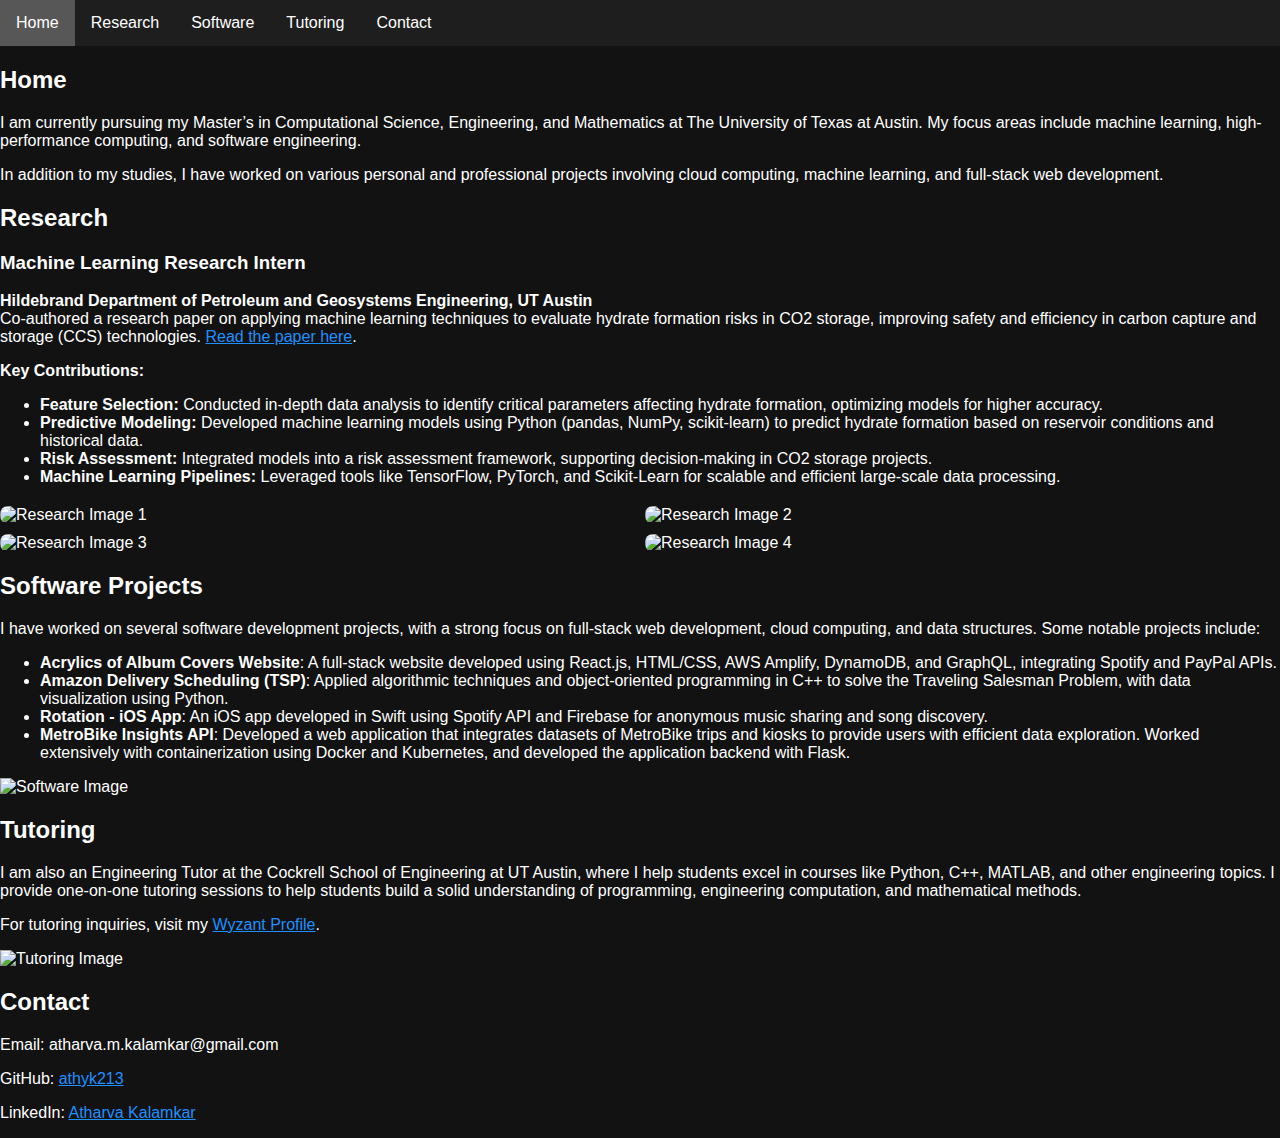
==== index.html @ 80ca54e9 "Updated Research and Software pages" ====
<!DOCTYPE html>
<html lang="en">
<head>
    <meta charset="UTF-8">
    <meta name="viewport" content="width=device-width, initial-scale=1.0">
    <title>Atharva Kalamkar Portfolio</title>
    <link rel="stylesheet" href="style.css">
</head>
<body>
    <nav>
        <ul>
            <li><a href="#home" class="tablink" onclick="openTab('home')">Home</a></li>
            <li><a href="#research" class="tablink" onclick="openTab('research')">Research</a></li>
            <li><a href="#software" class="tablink" onclick="openTab('software')">Software</a></li>
            <li><a href="#tutoring" class="tablink" onclick="openTab('tutoring')">Tutoring</a></li>
            <li><a href="#contact" class="tablink" onclick="openTab('contact')">Contact</a></li>
        </ul>
    </nav>

    <div id="home" class="tab">
    <h2>Home</h2>
    <p>
        I am currently pursuing my Master’s in Computational Science, Engineering, and Mathematics at The University of Texas at Austin. 
        My focus areas include machine learning, high-performance computing, and software engineering.
    </p>
    <p>
        In addition to my studies, I have worked on various personal and professional projects involving cloud computing, machine learning, and full-stack web development.
    </p>

    </div>

    <div id="research" class="tab">
        <h2>Research</h2>
        
        <h3>Machine Learning Research Intern</h3>
        <p>
            <strong>Hildebrand Department of Petroleum and Geosystems Engineering, UT Austin</strong><br>
            Co-authored a research paper on applying machine learning techniques to evaluate hydrate formation risks in CO2 storage, improving safety and efficiency in carbon capture and storage (CCS) technologies.
            <a href="https://doi.org/10.1016/j.fuel.2023.129670" target="_blank">Read the paper here</a>.
        </p>
        
        <p>
            <strong>Key Contributions:</strong>
            <ul>
                <li><strong>Feature Selection:</strong> Conducted in-depth data analysis to identify critical parameters affecting hydrate formation, optimizing models for higher accuracy.</li>
                <li><strong>Predictive Modeling:</strong> Developed machine learning models using Python (pandas, NumPy, scikit-learn) to predict hydrate formation based on reservoir conditions and historical data.</li>
                <li><strong>Risk Assessment:</strong> Integrated models into a risk assessment framework, supporting decision-making in CO2 storage projects.</li>
                <li><strong>Machine Learning Pipelines:</strong> Leveraged tools like TensorFlow, PyTorch, and Scikit-Learn for scalable and efficient large-scale data processing.</li>
            </ul>
        </p>

        <div class="image-grid">
            <img src="https://ars.els-cdn.com/content/image/1-s2.0-S0016236123022846-gr5.jpg" alt="Research Image 1">
            <img src="https://ars.els-cdn.com/content/image/1-s2.0-S0016236123022846-gr7.jpg" alt="Research Image 2">
            <img src="https://ars.els-cdn.com/content/image/1-s2.0-S0016236123022846-gr11.jpg" alt="Research Image 3">
            <img src="https://ars.els-cdn.com/content/image/1-s2.0-S0016236123022846-gr13.jpg" alt="Research Image 4">
        </div>
    </div>

    <div id="software" class="tab">
        <h2>Software Projects</h2>
        <p>
            I have worked on several software development projects, with a strong focus on full-stack web development, cloud computing, and data structures. Some notable projects include:
            <ul>
                <li><strong>Acrylics of Album Covers Website</strong>: A full-stack website developed using React.js, HTML/CSS, AWS Amplify, DynamoDB, and GraphQL, integrating Spotify and PayPal APIs.</li>
                <li><strong>Amazon Delivery Scheduling (TSP)</strong>: Applied algorithmic techniques and object-oriented programming in C++ to solve the Traveling Salesman Problem, with data visualization using Python.</li>
                <li><strong>Rotation - iOS App</strong>: An iOS app developed in Swift using Spotify API and Firebase for anonymous music sharing and song discovery.</li>
                <li><strong>MetroBike Insights API</strong>: Developed a web application that integrates datasets of MetroBike trips and kiosks to provide users with efficient data exploration. Worked extensively with containerization using Docker and Kubernetes, and developed the application backend with Flask.</li>
            </ul>
        </p>
        <img src="assets/software_image.png" alt="Software Image" width="300">
    </div>

    <div id="tutoring" class="tab">
        <h2>Tutoring</h2>
        <p>
            I am also an Engineering Tutor at the Cockrell School of Engineering at UT Austin, where I help students excel in courses like Python, C++, MATLAB, and other engineering topics.
            I provide one-on-one tutoring sessions to help students build a solid understanding of programming, engineering computation, and mathematical methods.
        </p>
        <p>For tutoring inquiries, visit my <a href="https://www.wyzant.com/match/tutor/89138192" target="_blank">Wyzant Profile</a>.</p>
        <img src="assets/tutoring_image.png" alt="Tutoring Image" width="300">
    </div>

    <div id="contact" class="tab">
        <h2>Contact</h2>
        <p>Email: atharva.m.kalamkar@gmail.com</p>
        <p>GitHub: <a href="https://github.com/athyk213" target="_blank">athyk213</a></p>
        <p>LinkedIn: <a href="https://www.linkedin.com/in/atharva-kalamkar" target="_blank">Atharva Kalamkar</a></p>
    </div>


    <script>
        function openTab(tabName) {
            var i, tab, tablinks;
            tab = document.getElementsByClassName("tab");
            for (i = 0; i < tab.length; i++) {
                tab[i].style.display = "none";
            }
            document.getElementById(tabName).style.display = "block";
        }

        // Default tab open
        document.getElementById("home").style.display = "block";
    </script>
</body>
</html>
---- style.css ----
body {
    background-color: #121212;
    color: #ffffff;
    font-family: Arial, sans-serif;
    margin: 0;
}

nav ul {
    list-style-type: none;
    margin: 0;
    padding: 0;
    overflow: hidden;
    background-color: #1e1e1e;
}

nav ul li {
    float: left;
}

nav ul li a {
    display: block;
    color: white;
    text-align: center;
    padding: 14px 16px;
    text-decoration: none;
}

nav ul li a:hover {
    background-color: #575757;
}

.tabcontent {
    display: none;
    padding: 20px;
    border-top: none;
}

h2 {
    color: #ffffff;
}

a {
    color: #1e90ff;
}

.image-grid {
    display: grid;
    grid-template-columns: repeat(2, 1fr);
    gap: 10px;
    margin: 20px 0;
}

.image-grid img {
    width: 100%;
    height: auto;
    object-fit: cover;
    border-radius: 8px; /* Optional: to give the images rounded corners */
}
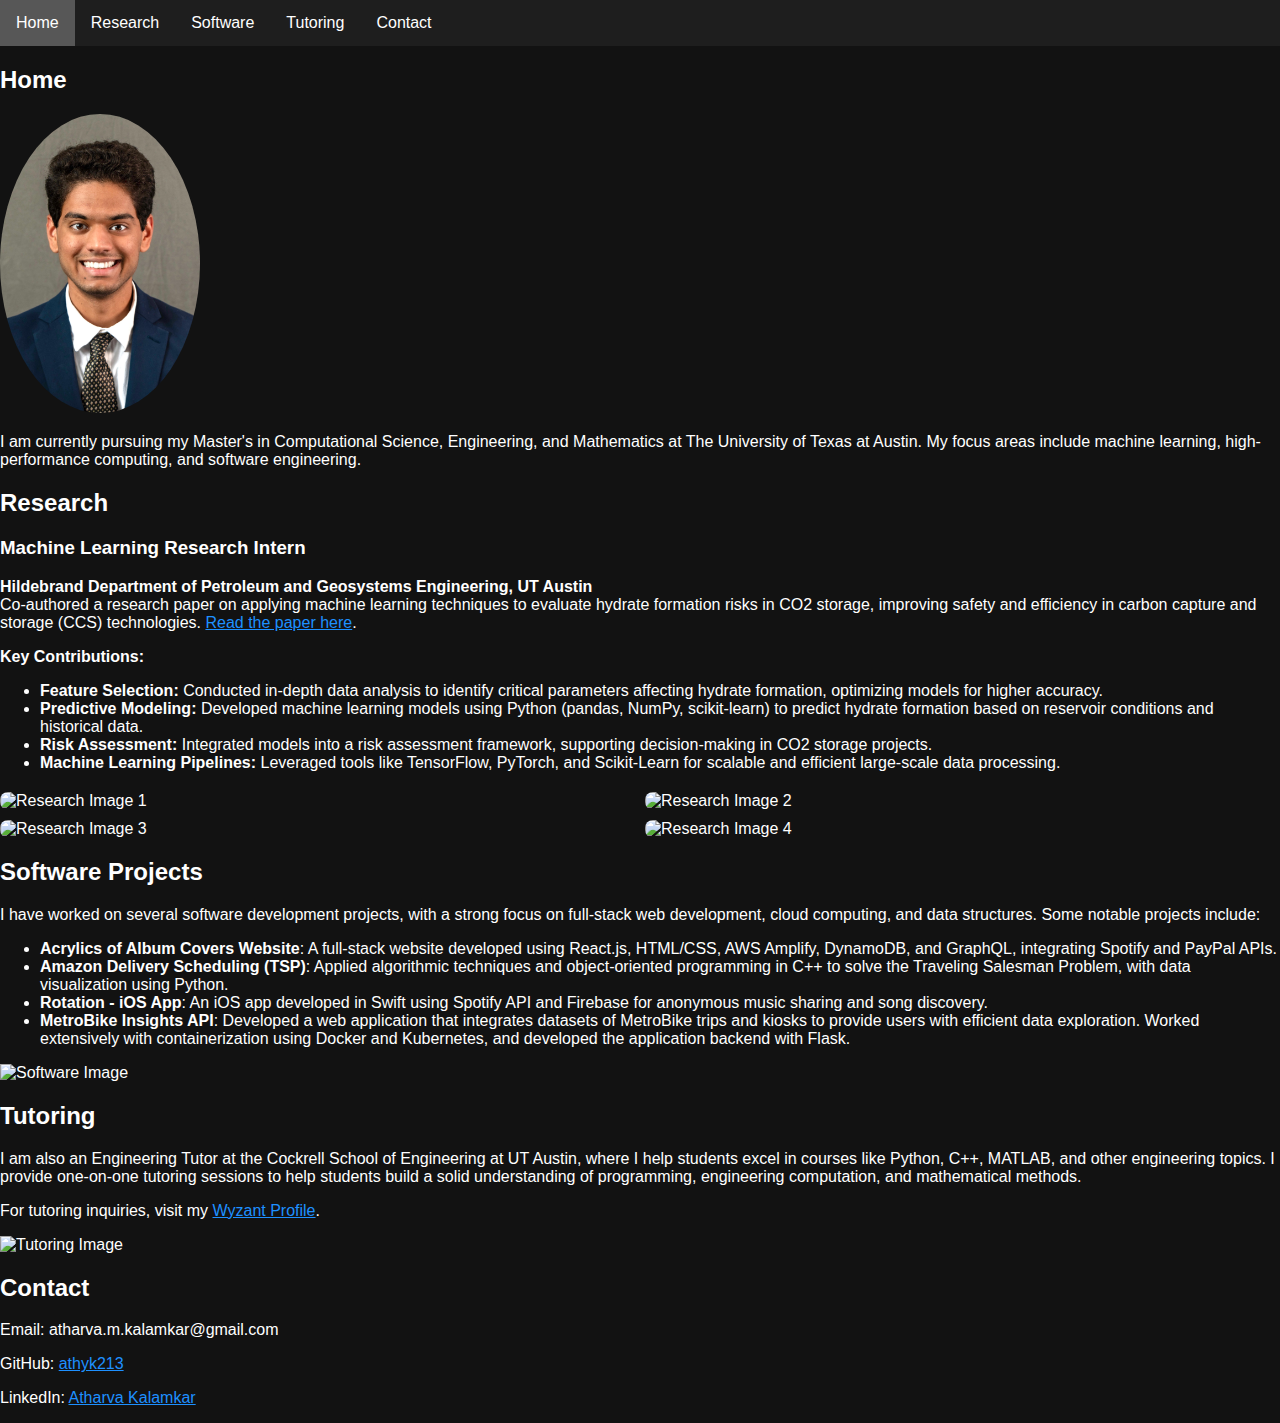
==== commit ce81db70: "added profile photo" ====
--- a/index.html
+++ b/index.html
@@ -18,15 +18,12 @@
     </nav>
 
     <div id="home" class="tab">
-    <h2>Home</h2>
-    <p>
-        I am currently pursuing my Master’s in Computational Science, Engineering, and Mathematics at The University of Texas at Austin. 
-        My focus areas include machine learning, high-performance computing, and software engineering.
-    </p>
-    <p>
-        In addition to my studies, I have worked on various personal and professional projects involving cloud computing, machine learning, and full-stack web development.
-    </p>
-
+        <h2>Home</h2>
+        <img src="assets/profile_photo.jpg" alt="Atharva Photo" width="200" style="border-radius: 50%;">
+        <p>
+            I am currently pursuing my Master's in Computational Science, Engineering, and Mathematics at The University of Texas at Austin. 
+            My focus areas include machine learning, high-performance computing, and software engineering.
+        </p>
     </div>
 
     <div id="research" class="tab">
@@ -86,8 +83,8 @@
         <p>Email: atharva.m.kalamkar@gmail.com</p>
         <p>GitHub: <a href="https://github.com/athyk213" target="_blank">athyk213</a></p>
         <p>LinkedIn: <a href="https://www.linkedin.com/in/atharva-kalamkar" target="_blank">Atharva Kalamkar</a></p>
+
     </div>
-
 
     <script>
         function openTab(tabName) {
@@ -99,8 +96,7 @@
             document.getElementById(tabName).style.display = "block";
         }
 
-        // Default tab open
         document.getElementById("home").style.display = "block";
     </script>
 </body>
-</html>
+</html>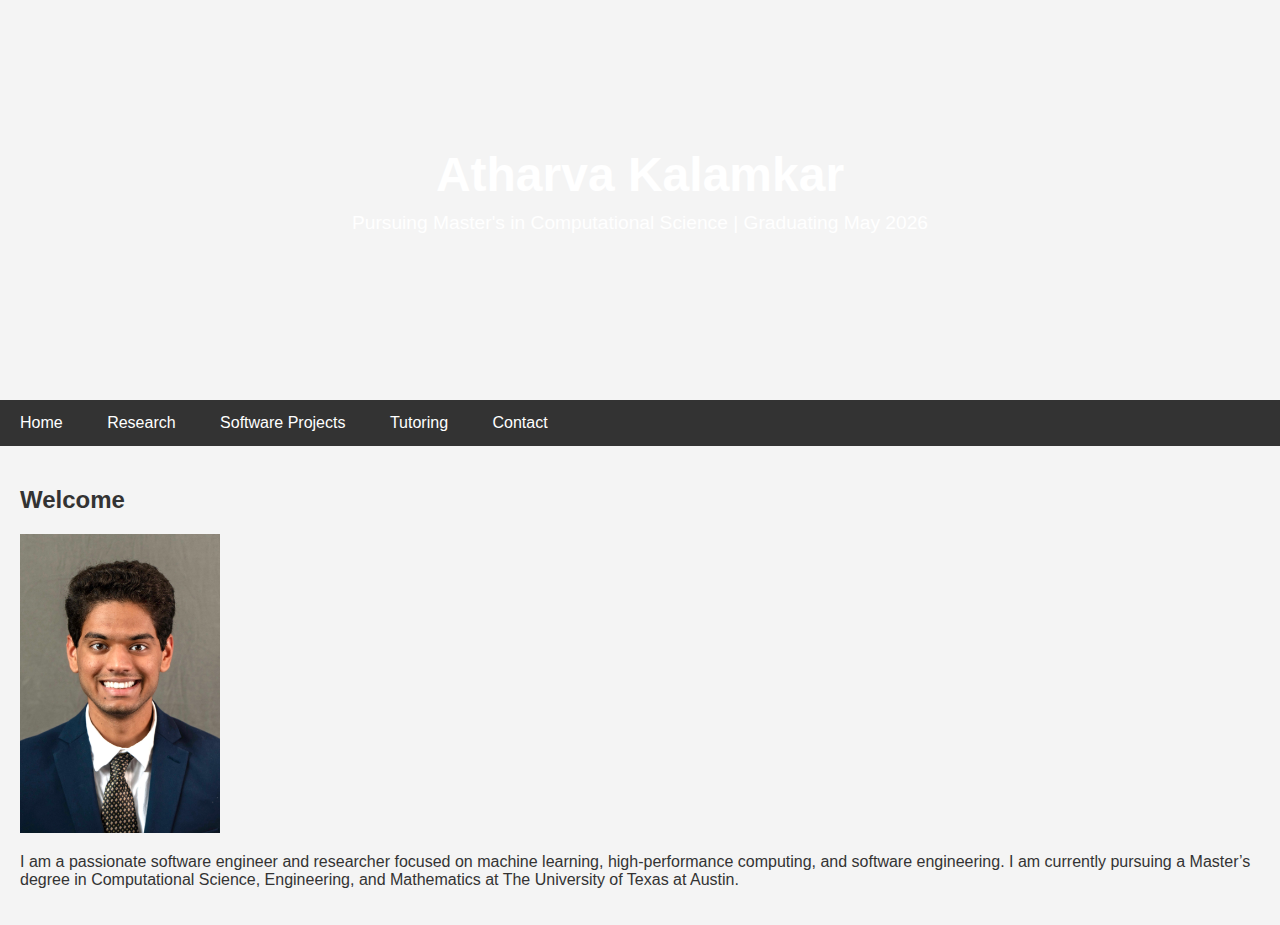
==== commit 13fa6cb8: "more appealing" ====
--- a/index.html
+++ b/index.html
@@ -7,83 +7,76 @@
     <link rel="stylesheet" href="style.css">
 </head>
 <body>
+    <header class="main-header">
+        <div class="header-content">
+            <h1>Atharva Kalamkar</h1>
+            <p>Pursuing Master's in Computational Science | Graduating May 2026</p>
+        </div>
+    </header>
+
     <nav>
         <ul>
             <li><a href="#home" class="tablink" onclick="openTab('home')">Home</a></li>
             <li><a href="#research" class="tablink" onclick="openTab('research')">Research</a></li>
-            <li><a href="#software" class="tablink" onclick="openTab('software')">Software</a></li>
+            <li><a href="#software" class="tablink" onclick="openTab('software')">Software Projects</a></li>
             <li><a href="#tutoring" class="tablink" onclick="openTab('tutoring')">Tutoring</a></li>
             <li><a href="#contact" class="tablink" onclick="openTab('contact')">Contact</a></li>
         </ul>
     </nav>
 
     <div id="home" class="tab">
-        <h2>Home</h2>
-        <img src="assets/profile_photo.jpg" alt="Atharva Photo" width="200" style="border-radius: 50%;">
+        <h2>Welcome</h2>
+        <img src="assets/profile_photo.jpg" alt="Atharva Photo" width="200">
         <p>
-            I am currently pursuing my Master's in Computational Science, Engineering, and Mathematics at The University of Texas at Austin. 
-            My focus areas include machine learning, high-performance computing, and software engineering.
+            I am a passionate software engineer and researcher focused on machine learning, high-performance computing, and software engineering. I am currently pursuing a Master’s degree in Computational Science, Engineering, and Mathematics at The University of Texas at Austin.
         </p>
     </div>
 
     <div id="research" class="tab">
         <h2>Research</h2>
-        
         <h3>Machine Learning Research Intern</h3>
         <p>
-            <strong>Hildebrand Department of Petroleum and Geosystems Engineering, UT Austin</strong><br>
-            Co-authored a research paper on applying machine learning techniques to evaluate hydrate formation risks in CO2 storage, improving safety and efficiency in carbon capture and storage (CCS) technologies.
-            <a href="https://doi.org/10.1016/j.fuel.2023.129670" target="_blank">Read the paper here</a>.
+            Co-authored a paper on applying machine learning techniques to evaluate hydrate formation risks in CO2 storage, improving safety in carbon capture and storage technologies.
+            <a href="https://doi.org/10.1016/j.fuel.2023.129670">Read the paper</a>.
         </p>
-        
-        <p>
-            <strong>Key Contributions:</strong>
-            <ul>
-                <li><strong>Feature Selection:</strong> Conducted in-depth data analysis to identify critical parameters affecting hydrate formation, optimizing models for higher accuracy.</li>
-                <li><strong>Predictive Modeling:</strong> Developed machine learning models using Python (pandas, NumPy, scikit-learn) to predict hydrate formation based on reservoir conditions and historical data.</li>
-                <li><strong>Risk Assessment:</strong> Integrated models into a risk assessment framework, supporting decision-making in CO2 storage projects.</li>
-                <li><strong>Machine Learning Pipelines:</strong> Leveraged tools like TensorFlow, PyTorch, and Scikit-Learn for scalable and efficient large-scale data processing.</li>
-            </ul>
-        </p>
-
         <div class="image-grid">
             <img src="https://ars.els-cdn.com/content/image/1-s2.0-S0016236123022846-gr5.jpg" alt="Research Image 1">
             <img src="https://ars.els-cdn.com/content/image/1-s2.0-S0016236123022846-gr7.jpg" alt="Research Image 2">
-            <img src="https://ars.els-cdn.com/content/image/1-s2.0-S0016236123022846-gr11.jpg" alt="Research Image 3">
-            <img src="https://ars.els-cdn.com/content/image/1-s2.0-S0016236123022846-gr13.jpg" alt="Research Image 4">
         </div>
     </div>
 
     <div id="software" class="tab">
         <h2>Software Projects</h2>
-        <p>
-            I have worked on several software development projects, with a strong focus on full-stack web development, cloud computing, and data structures. Some notable projects include:
-            <ul>
-                <li><strong>Acrylics of Album Covers Website</strong>: A full-stack website developed using React.js, HTML/CSS, AWS Amplify, DynamoDB, and GraphQL, integrating Spotify and PayPal APIs.</li>
-                <li><strong>Amazon Delivery Scheduling (TSP)</strong>: Applied algorithmic techniques and object-oriented programming in C++ to solve the Traveling Salesman Problem, with data visualization using Python.</li>
-                <li><strong>Rotation - iOS App</strong>: An iOS app developed in Swift using Spotify API and Firebase for anonymous music sharing and song discovery.</li>
-                <li><strong>MetroBike Insights API</strong>: Developed a web application that integrates datasets of MetroBike trips and kiosks to provide users with efficient data exploration. Worked extensively with containerization using Docker and Kubernetes, and developed the application backend with Flask.</li>
-            </ul>
-        </p>
-        <img src="assets/software_image.png" alt="Software Image" width="300">
+        <ul>
+            <li><strong>Acrylics of Album Covers Website</strong> (React.js, AWS Amplify)</li>
+            <li><strong>Amazon Delivery Scheduling</strong> (C++, Python, Data Visualization)</li>
+            <li><strong>Rotation - iOS App</strong> (Swift, Spotify API)</li>
+        </ul>
+        <h3>Skills</h3>
+        <p>Python, C++, Java, JavaScript, TensorFlow, Flask, Docker, Kubernetes</p>
     </div>
 
     <div id="tutoring" class="tab">
         <h2>Tutoring</h2>
         <p>
-            I am also an Engineering Tutor at the Cockrell School of Engineering at UT Austin, where I help students excel in courses like Python, C++, MATLAB, and other engineering topics.
-            I provide one-on-one tutoring sessions to help students build a solid understanding of programming, engineering computation, and mathematical methods.
+            I tutor Engineering students in Python, C++, and MATLAB at UT Austin.
         </p>
-        <p>For tutoring inquiries, visit my <a href="https://www.wyzant.com/match/tutor/89138192" target="_blank">Wyzant Profile</a>.</p>
         <img src="assets/tutoring_image.png" alt="Tutoring Image" width="300">
     </div>
 
     <div id="contact" class="tab">
         <h2>Contact</h2>
-        <p>Email: atharva.m.kalamkar@gmail.com</p>
-        <p>GitHub: <a href="https://github.com/athyk213" target="_blank">athyk213</a></p>
-        <p>LinkedIn: <a href="https://www.linkedin.com/in/atharva-kalamkar" target="_blank">Atharva Kalamkar</a></p>
-
+        <div class="contact-links">
+            <a href="https://www.wyzant.com/match/tutor/89138192">
+                <img src="assets/wyzant-logo.png" alt="Wyzant" class="contact-logo">
+            </a>
+            <a href="https://github.com/athyk213">
+                <img src="assets/github-logo.png" alt="GitHub" class="contact-logo">
+            </a>
+            <a href="https://www.linkedin.com/in/atharva-kalamkar">
+                <img src="assets/linkedin-logo.png" alt="LinkedIn" class="contact-logo">
+            </a>
+        </div>
     </div>
 
     <script>
@@ -95,8 +88,7 @@
             }
             document.getElementById(tabName).style.display = "block";
         }
-
         document.getElementById("home").style.display = "block";
     </script>
 </body>
-</html>+</html>
--- a/style.css
+++ b/style.css
@@ -1,27 +1,46 @@
 body {
-    background-color: #121212;
-    color: #ffffff;
-    font-family: Arial, sans-serif;
+    background-color: #f4f4f4;
+    color: #333;
+    font-family: 'Helvetica', sans-serif;
     margin: 0;
+    padding: 0;
+}
+
+header.main-header {
+    background: url('assets/header-bg.jpg') no-repeat center center/cover;
+    height: 400px;
+    display: flex;
+    justify-content: center;
+    align-items: center;
+    text-align: center;
+    color: white;
+}
+
+header.main-header h1 {
+    font-size: 3em;
+    margin: 0;
+}
+
+header.main-header p {
+    font-size: 1.2em;
+    margin-top: 10px;
 }
 
 nav ul {
     list-style-type: none;
     margin: 0;
     padding: 0;
-    overflow: hidden;
-    background-color: #1e1e1e;
+    background-color: #333;
 }
 
 nav ul li {
-    float: left;
+    display: inline-block;
 }
 
 nav ul li a {
-    display: block;
+    padding: 14px 20px;
+    display: inline-block;
     color: white;
-    text-align: center;
-    padding: 14px 16px;
     text-decoration: none;
 }
 
@@ -29,30 +48,30 @@
     background-color: #575757;
 }
 
-.tabcontent {
+.tab {
     display: none;
     padding: 20px;
-    border-top: none;
 }
 
-h2 {
-    color: #ffffff;
+.contact-links {
+    display: flex;
+    gap: 20px;
 }
 
-a {
-    color: #1e90ff;
+.contact-logo {
+    width: 50px;
+    height: auto;
 }
 
 .image-grid {
     display: grid;
     grid-template-columns: repeat(2, 1fr);
-    gap: 10px;
-    margin: 20px 0;
+    gap: 20px;
 }
 
 .image-grid img {
     width: 100%;
     height: auto;
     object-fit: cover;
-    border-radius: 8px; /* Optional: to give the images rounded corners */
-}+    border-radius: 10px;
+}
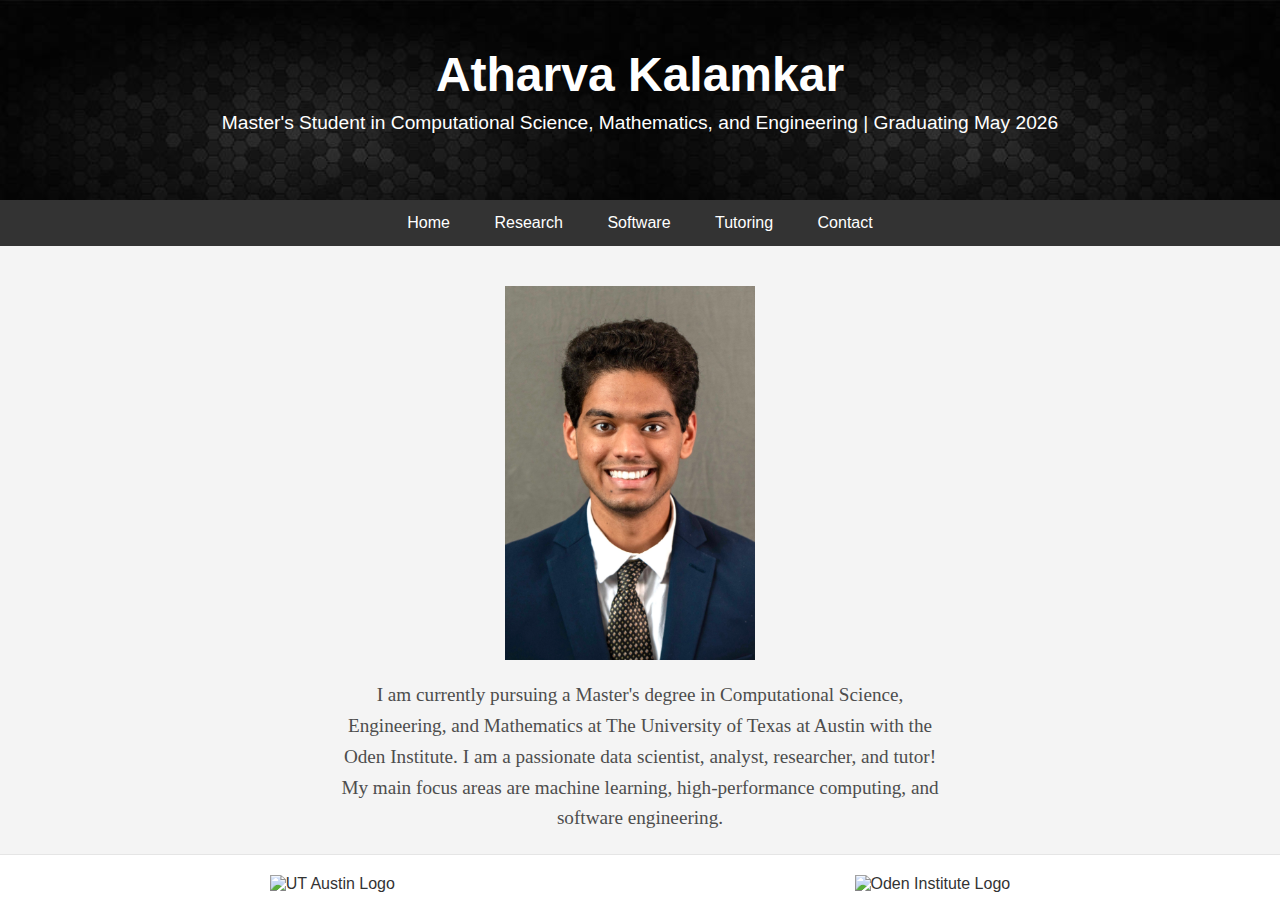
==== commit 2d49c66e: "styling updates and background image" ====
--- a/index.html
+++ b/index.html
@@ -1,94 +1,176 @@
 <!DOCTYPE html>
 <html lang="en">
-<head>
-    <meta charset="UTF-8">
-    <meta name="viewport" content="width=device-width, initial-scale=1.0">
+  <head>
+    <meta charset="UTF-8" />
+    <meta name="viewport" content="width=device-width, initial-scale=1.0" />
     <title>Atharva Kalamkar Portfolio</title>
-    <link rel="stylesheet" href="style.css">
-</head>
-<body>
+    <link rel="stylesheet" href="style.css" />
+  </head>
+  <body>
     <header class="main-header">
-        <div class="header-content">
-            <h1>Atharva Kalamkar</h1>
-            <p>Pursuing Master's in Computational Science | Graduating May 2026</p>
-        </div>
+      <div class="header-content">
+        <h1>Atharva Kalamkar</h1>
+        <p>
+          Master's Student in Computational Science, Mathematics, and
+          Engineering | Graduating May 2026
+        </p>
+      </div>
     </header>
 
     <nav>
-        <ul>
-            <li><a href="#home" class="tablink" onclick="openTab('home')">Home</a></li>
-            <li><a href="#research" class="tablink" onclick="openTab('research')">Research</a></li>
-            <li><a href="#software" class="tablink" onclick="openTab('software')">Software Projects</a></li>
-            <li><a href="#tutoring" class="tablink" onclick="openTab('tutoring')">Tutoring</a></li>
-            <li><a href="#contact" class="tablink" onclick="openTab('contact')">Contact</a></li>
-        </ul>
+      <ul>
+        <li>
+          <a href="#home" class="tablink" onclick="openTab('home')">Home</a>
+        </li>
+        <li>
+          <a href="#research" class="tablink" onclick="openTab('research')"
+            >Research</a
+          >
+        </li>
+        <li>
+          <a href="#software" class="tablink" onclick="openTab('software')"
+            >Software</a
+          >
+        </li>
+        <li>
+          <a href="#tutoring" class="tablink" onclick="openTab('tutoring')"
+            >Tutoring</a
+          >
+        </li>
+        <li>
+          <a href="#contact" class="tablink" onclick="openTab('contact')"
+            >Contact</a
+          >
+        </li>
+      </ul>
     </nav>
 
     <div id="home" class="tab">
-        <h2>Welcome</h2>
-        <img src="assets/profile_photo.jpg" alt="Atharva Photo" width="200">
+      <div class="content">
+        <img src="assets/profile_photo.jpg" alt="Atharva Photo" width="250" />
         <p>
-            I am a passionate software engineer and researcher focused on machine learning, high-performance computing, and software engineering. I am currently pursuing a Master’s degree in Computational Science, Engineering, and Mathematics at The University of Texas at Austin.
+          I am currently pursuing a Master's degree in Computational Science,
+          Engineering, and Mathematics at The University of Texas at Austin with
+          the Oden Institute. I am a passionate data scientist, analyst,
+          researcher, and tutor! My main focus areas are machine learning,
+          high-performance computing, and software engineering.
         </p>
+      </div>
     </div>
 
     <div id="research" class="tab">
-        <h2>Research</h2>
-        <h3>Machine Learning Research Intern</h3>
+      <h2>Research</h2>
+      <h3>Machine Learning Research Intern</h3>
+      <div class="content">
         <p>
-            Co-authored a paper on applying machine learning techniques to evaluate hydrate formation risks in CO2 storage, improving safety in carbon capture and storage technologies.
-            <a href="https://doi.org/10.1016/j.fuel.2023.129670">Read the paper</a>.
+          Co-authored a paper on applying machine learning techniques to
+          evaluate hydrate formation risks in CO2 storage, improving safety in
+          carbon capture and storage technologies.
         </p>
-        <div class="image-grid">
-            <img src="https://ars.els-cdn.com/content/image/1-s2.0-S0016236123022846-gr5.jpg" alt="Research Image 1">
-            <img src="https://ars.els-cdn.com/content/image/1-s2.0-S0016236123022846-gr7.jpg" alt="Research Image 2">
-        </div>
+      </div>
+      <a href="https://doi.org/10.1016/j.fuel.2023.129670">Read the paper</a>.
     </div>
 
     <div id="software" class="tab">
-        <h2>Software Projects</h2>
-        <ul>
-            <li><strong>Acrylics of Album Covers Website</strong> (React.js, AWS Amplify)</li>
-            <li><strong>Amazon Delivery Scheduling</strong> (C++, Python, Data Visualization)</li>
-            <li><strong>Rotation - iOS App</strong> (Swift, Spotify API)</li>
-        </ul>
-        <h3>Skills</h3>
-        <p>Python, C++, Java, JavaScript, TensorFlow, Flask, Docker, Kubernetes</p>
+      <h2>Software Projects</h2>
+      <ul>
+        <li>
+          <strong>Acrylics of Album Covers Website</strong> (React.js, AWS
+          Amplify)
+        </li>
+        <li>
+          <strong>Amazon Delivery Scheduling</strong> (C++, Python, Data
+          Visualization)
+        </li>
+        <li><strong>Rotation - iOS App</strong> (Swift, Spotify API)</li>
+      </ul>
+      <h3>Skills</h3>
+      <p>
+        Python, C++, Java, JavaScript, TensorFlow, Flask, Docker, Kubernetes,
+      </p>
     </div>
 
     <div id="tutoring" class="tab">
-        <h2>Tutoring</h2>
+      <h2>Tutoring</h2>
+      <div class="content">
         <p>
-            I tutor Engineering students in Python, C++, and MATLAB at UT Austin.
+          I tutor for the Cockrell School of Engineering. I cover subjects
+          including solids, statics, dynamics, numerical methods, and
+          introduction to programming (Python, C++, and MATLAB).
         </p>
-        <img src="assets/tutoring_image.png" alt="Tutoring Image" width="300">
+        <p>
+          I also have 4+ years of experience tutoring students in all
+          Mathematics subjects including Algebra 2, Geometry, Calculus 1
+          (Differential or AP Calculus AB), Calculus 2 (Integral AP Calculus
+          BC), and Calculus 3 (Vector). For more information, visit my Wyzant
+          Tutor profile below!
+        </p>
+      </div>
+      <a href="https://www.wyzant.com/match/tutor/89138192">
+        <img
+          src="https://kelseyphillippayne.com/wp-content/uploads/2019/06/wyzant-logo.png"
+          alt="Wyzant"
+          class="contact-logo"
+        />
+      </a>
     </div>
 
     <div id="contact" class="tab">
-        <h2>Contact</h2>
+      <h2>Contact</h2>
+      <div class="contact-info">
         <div class="contact-links">
-            <a href="https://www.wyzant.com/match/tutor/89138192">
-                <img src="assets/wyzant-logo.png" alt="Wyzant" class="contact-logo">
-            </a>
-            <a href="https://github.com/athyk213">
-                <img src="assets/github-logo.png" alt="GitHub" class="contact-logo">
-            </a>
-            <a href="https://www.linkedin.com/in/atharva-kalamkar">
-                <img src="assets/linkedin-logo.png" alt="LinkedIn" class="contact-logo">
-            </a>
+          <a href="https://www.wyzant.com/match/tutor/89138192">
+            <img
+              src="https://kelseyphillippayne.com/wp-content/uploads/2019/06/wyzant-logo.png"
+              alt="Wyzant"
+              class="contact-logo"
+            />
+          </a>
+          <a href="https://www.linkedin.com/in/atharva-kalamkar">
+            <img
+              src="https://i.pinimg.com/originals/b2/f8/28/b2f828513f21444829a619ce563d4d4e.png"
+              alt="LinkedIn"
+              class="contact-logo"
+            />
+          </a>
+          <a href="mailto:atharva.m.kalamkar@gmail.com">
+            <img
+              src="assets/email_image.webp"
+              alt="Email"
+              class="contact-logo email-logo"
+            />
+          </a>
         </div>
+      </div>
     </div>
 
+    <footer>
+      <div class="footer-container">
+        <div class="footer-logo">
+          <img
+            src="https://theuia.org/sites/default/files/styles/large/public/ut-logo.png?itok=PHN9t13f"
+            alt="UT Austin Logo"
+          />
+        </div>
+        <div class="footer-logo">
+          <img
+            src="https://oden.utexas.edu/static/connect/branding/orange_dol_wide%402x.png"
+            alt="Oden Institute Logo"
+          />
+        </div>
+      </div>
+    </footer>
+
     <script>
-        function openTab(tabName) {
-            var i, tab, tablinks;
-            tab = document.getElementsByClassName("tab");
-            for (i = 0; i < tab.length; i++) {
-                tab[i].style.display = "none";
-            }
-            document.getElementById(tabName).style.display = "block";
+      function openTab(tabName) {
+        var i, tab, tablinks;
+        tab = document.getElementsByClassName("tab");
+        for (i = 0; i < tab.length; i++) {
+          tab[i].style.display = "none";
         }
-        document.getElementById("home").style.display = "block";
+        document.getElementById(tabName).style.display = "block";
+      }
+      document.getElementById("home").style.display = "block";
     </script>
-</body>
+  </body>
 </html>
--- a/style.css
+++ b/style.css
@@ -1,77 +1,154 @@
 body {
-    background-color: #f4f4f4;
-    color: #333;
-    font-family: 'Helvetica', sans-serif;
-    margin: 0;
-    padding: 0;
+  background-color: #f4f4f4;
+  color: #333;
+  font-family: "Helvetica", sans-serif;
+  margin: 0;
+  padding: 0;
 }
 
 header.main-header {
-    background: url('assets/header-bg.jpg') no-repeat center center/cover;
-    height: 400px;
-    display: flex;
-    justify-content: center;
-    align-items: center;
-    text-align: center;
-    color: white;
+  background: url("assets/background_image.jpg");
+  background-size: 50%;
+  height: 200px;
+  display: flex;
+  justify-content: center;
+  align-items: center;
+  text-align: center;
+  color: white;
+  animation: moveBackground 30s linear infinite;
+}
+@keyframes moveBackground {
+  from {
+    background-position: left center;
+  }
+  to {
+    background-position: right center;
+  }
 }
 
 header.main-header h1 {
-    font-size: 3em;
-    margin: 0;
+  font-size: 3em;
+  margin: 0;
 }
 
 header.main-header p {
-    font-size: 1.2em;
-    margin-top: 10px;
+  font-size: 1.2em;
+  margin-top: 10px;
+}
+
+nav {
+  text-align: center;
 }
 
 nav ul {
-    list-style-type: none;
-    margin: 0;
-    padding: 0;
-    background-color: #333;
+  list-style-type: none;
+  margin: 0;
+  padding: 0;
+  background-color: #333;
 }
 
 nav ul li {
-    display: inline-block;
+  display: inline-block;
 }
 
 nav ul li a {
-    padding: 14px 20px;
-    display: inline-block;
-    color: white;
-    text-decoration: none;
+  padding: 14px 20px;
+  display: inline-block;
+  color: white;
+  text-decoration: none;
 }
 
 nav ul li a:hover {
-    background-color: #575757;
+  background-color: #575757;
 }
 
 .tab {
-    display: none;
-    padding: 20px;
+  text-align: center;
+  display: none;
+  padding: 20px;
+}
+
+.tab p {
+  font-size: 1.2em;
+  font-family: "Georgia", serif;
+  color: #4d4d4d;
+  text-align: center;
+  margin-top: 20px;
+  line-height: 1.6;
+}
+
+.content {
+  display: flex;
+  flex-direction: column;
+  justify-content: center;
+  align-items: center;
+  margin-top: 20px;
+}
+
+.content img {
+  margin-right: 20px;
+}
+
+.content p {
+  padding-top: 20px;
+  margin: 0;
+  max-width: 600px;
+  display: flex;
+  flex-direction: column;
+}
+
+.contact-info {
+  text-align: center;
+  margin-top: 20px;
 }
 
 .contact-links {
-    display: flex;
-    gap: 20px;
+  display: flex;
+  justify-content: center;
+  align-items: center;
+  gap: 20px;
+  margin-bottom: 20px;
 }
 
-.contact-logo {
-    width: 50px;
-    height: auto;
+.contact-logo,
+.email-logo {
+  width: 100px;
+  height: 100px;
+  border-radius: 50%;
+  object-fit: cover;
+  transition: transform 0.3s;
 }
 
-.image-grid {
-    display: grid;
-    grid-template-columns: repeat(2, 1fr);
-    gap: 20px;
+.contact-logo:hover,
+.email-logo:hover {
+  transform: scale(1.1);
 }
 
-.image-grid img {
-    width: 100%;
-    height: auto;
-    object-fit: cover;
-    border-radius: 10px;
+.email-logo {
+  width: 100px;
+  height: auto;
+  margin-top: 10px;
 }
+
+footer {
+  background-color: #ffffff;
+  padding: 20px 0;
+  border-top: 1px solid #e5e5e5;
+}
+
+.footer-container {
+  display: flex;
+  justify-content: space-around;
+  align-items: center;
+  max-width: 1200px;
+  margin: 0 auto;
+}
+
+.footer-logo {
+  text-align: center;
+}
+
+.footer-logo img {
+  max-height: 100px;
+  margin-bottom: 10px;
+}
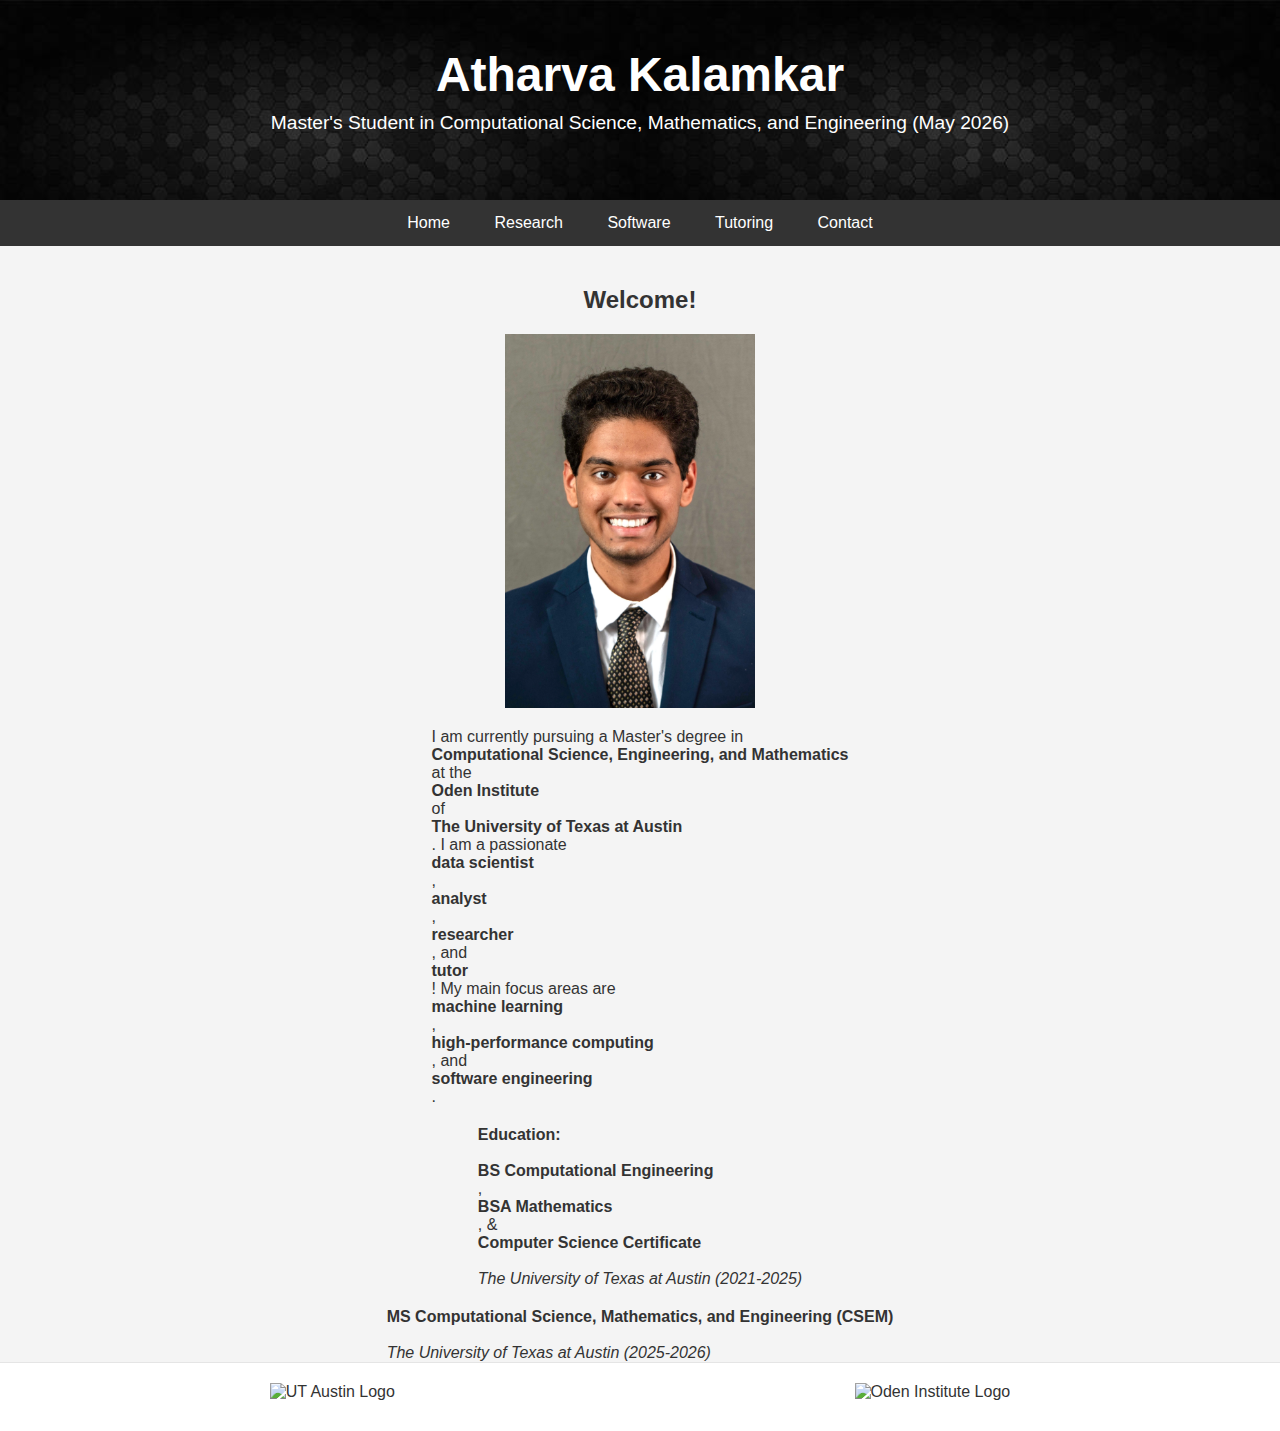
==== commit 4d62c338: "testing merging repetitive header, footer, and nav blocks" ====
--- a/index.html
+++ b/index.html
@@ -7,170 +7,64 @@
     <link rel="stylesheet" href="style.css" />
   </head>
   <body>
-    <header class="main-header">
-      <div class="header-content">
-        <h1>Atharva Kalamkar</h1>
-        <p>
-          Master's Student in Computational Science, Mathematics, and
-          Engineering | Graduating May 2026
-        </p>
-      </div>
-    </header>
+    <div data-include="header.html"></div>
 
-    <nav>
-      <ul>
-        <li>
-          <a href="#home" class="tablink" onclick="openTab('home')">Home</a>
-        </li>
-        <li>
-          <a href="#research" class="tablink" onclick="openTab('research')"
-            >Research</a
-          >
-        </li>
-        <li>
-          <a href="#software" class="tablink" onclick="openTab('software')"
-            >Software</a
-          >
-        </li>
-        <li>
-          <a href="#tutoring" class="tablink" onclick="openTab('tutoring')"
-            >Tutoring</a
-          >
-        </li>
-        <li>
-          <a href="#contact" class="tablink" onclick="openTab('contact')"
-            >Contact</a
-          >
-        </li>
-      </ul>
-    </nav>
+    <div data-include="nav.html"></div>
 
-    <div id="home" class="tab">
-      <div class="content">
-        <img src="assets/profile_photo.jpg" alt="Atharva Photo" width="250" />
-        <p>
-          I am currently pursuing a Master's degree in Computational Science,
-          Engineering, and Mathematics at The University of Texas at Austin with
-          the Oden Institute. I am a passionate data scientist, analyst,
-          researcher, and tutor! My main focus areas are machine learning,
-          high-performance computing, and software engineering.
-        </p>
-      </div>
-    </div>
-
-    <div id="research" class="tab">
-      <h2>Research</h2>
-      <h3>Machine Learning Research Intern</h3>
-      <div class="content">
-        <p>
-          Co-authored a paper on applying machine learning techniques to
-          evaluate hydrate formation risks in CO2 storage, improving safety in
-          carbon capture and storage technologies.
-        </p>
-      </div>
-      <a href="https://doi.org/10.1016/j.fuel.2023.129670">Read the paper</a>.
-    </div>
-
-    <div id="software" class="tab">
-      <h2>Software Projects</h2>
-      <ul>
-        <li>
-          <strong>Acrylics of Album Covers Website</strong> (React.js, AWS
-          Amplify)
-        </li>
-        <li>
-          <strong>Amazon Delivery Scheduling</strong> (C++, Python, Data
-          Visualization)
-        </li>
-        <li><strong>Rotation - iOS App</strong> (Swift, Spotify API)</li>
-      </ul>
-      <h3>Skills</h3>
+    <div class="content">
+      <h2>Welcome!</h2>
+      <img src="assets/profile_photo.jpg" alt="Atharva Photo" width="250" />
       <p>
-        Python, C++, Java, JavaScript, TensorFlow, Flask, Docker, Kubernetes,
+        I am currently pursuing a Master's degree in
+        <strong>Computational Science, Engineering, and Mathematics</strong> at
+        the <strong>Oden Institute</strong> of
+        <strong>The University of Texas at Austin</strong>. I am a passionate
+        <strong>data scientist</strong>, <strong>analyst</strong>,
+        <strong>researcher</strong>, and <strong>tutor</strong>! My main focus
+        areas are <strong>machine learning</strong>,
+        <strong>high-performance computing</strong>, and
+        <strong>software engineering</strong>.
+      </p>
+      <p>
+        <strong>Education:</strong><br />
+        <strong>BS Computational Engineering</strong>,
+        <strong>BSA Mathematics</strong>, &
+        <strong>Computer Science Certificate</strong><br />
+        <em>The University of Texas at Austin (2021-2025)</em>
+      </p>
+      <p>
+        <strong
+          >MS Computational Science, Mathematics, and Engineering (CSEM)</strong
+        ><br />
+        <em>The University of Texas at Austin (2025-2026)</em>
       </p>
     </div>
 
-    <div id="tutoring" class="tab">
-      <h2>Tutoring</h2>
-      <div class="content">
-        <p>
-          I tutor for the Cockrell School of Engineering. I cover subjects
-          including solids, statics, dynamics, numerical methods, and
-          introduction to programming (Python, C++, and MATLAB).
-        </p>
-        <p>
-          I also have 4+ years of experience tutoring students in all
-          Mathematics subjects including Algebra 2, Geometry, Calculus 1
-          (Differential or AP Calculus AB), Calculus 2 (Integral AP Calculus
-          BC), and Calculus 3 (Vector). For more information, visit my Wyzant
-          Tutor profile below!
-        </p>
-      </div>
-      <a href="https://www.wyzant.com/match/tutor/89138192">
-        <img
-          src="https://kelseyphillippayne.com/wp-content/uploads/2019/06/wyzant-logo.png"
-          alt="Wyzant"
-          class="contact-logo"
-        />
-      </a>
-    </div>
-
-    <div id="contact" class="tab">
-      <h2>Contact</h2>
-      <div class="contact-info">
-        <div class="contact-links">
-          <a href="https://www.wyzant.com/match/tutor/89138192">
-            <img
-              src="https://kelseyphillippayne.com/wp-content/uploads/2019/06/wyzant-logo.png"
-              alt="Wyzant"
-              class="contact-logo"
-            />
-          </a>
-          <a href="https://www.linkedin.com/in/atharva-kalamkar">
-            <img
-              src="https://i.pinimg.com/originals/b2/f8/28/b2f828513f21444829a619ce563d4d4e.png"
-              alt="LinkedIn"
-              class="contact-logo"
-            />
-          </a>
-          <a href="mailto:atharva.m.kalamkar@gmail.com">
-            <img
-              src="assets/email_image.webp"
-              alt="Email"
-              class="contact-logo email-logo"
-            />
-          </a>
-        </div>
-      </div>
-    </div>
-
-    <footer>
-      <div class="footer-container">
-        <div class="footer-logo">
-          <img
-            src="https://theuia.org/sites/default/files/styles/large/public/ut-logo.png?itok=PHN9t13f"
-            alt="UT Austin Logo"
-          />
-        </div>
-        <div class="footer-logo">
-          <img
-            src="https://oden.utexas.edu/static/connect/branding/orange_dol_wide%402x.png"
-            alt="Oden Institute Logo"
-          />
-        </div>
-      </div>
-    </footer>
+    <div data-include="footer.html"></div>
 
     <script>
-      function openTab(tabName) {
-        var i, tab, tablinks;
-        tab = document.getElementsByClassName("tab");
-        for (i = 0; i < tab.length; i++) {
-          tab[i].style.display = "none";
-        }
-        document.getElementById(tabName).style.display = "block";
+      function includeHTML() {
+        const elements = document.querySelectorAll("[data-include]");
+        elements.forEach((el) => {
+          const file = el.getAttribute("data-include");
+          if (file) {
+            fetch(`components/${file}`)
+              .then((response) => {
+                if (!response.ok) throw new Error("File not found");
+                return response.text();
+              })
+              .then((data) => {
+                el.innerHTML = data;
+              })
+              .catch((error) => {
+                console.error(error);
+                el.innerHTML = "<p>Component not found.</p>";
+              });
+          }
+        });
       }
-      document.getElementById("home").style.display = "block";
+
+      window.onload = includeHTML;
     </script>
   </body>
 </html>
